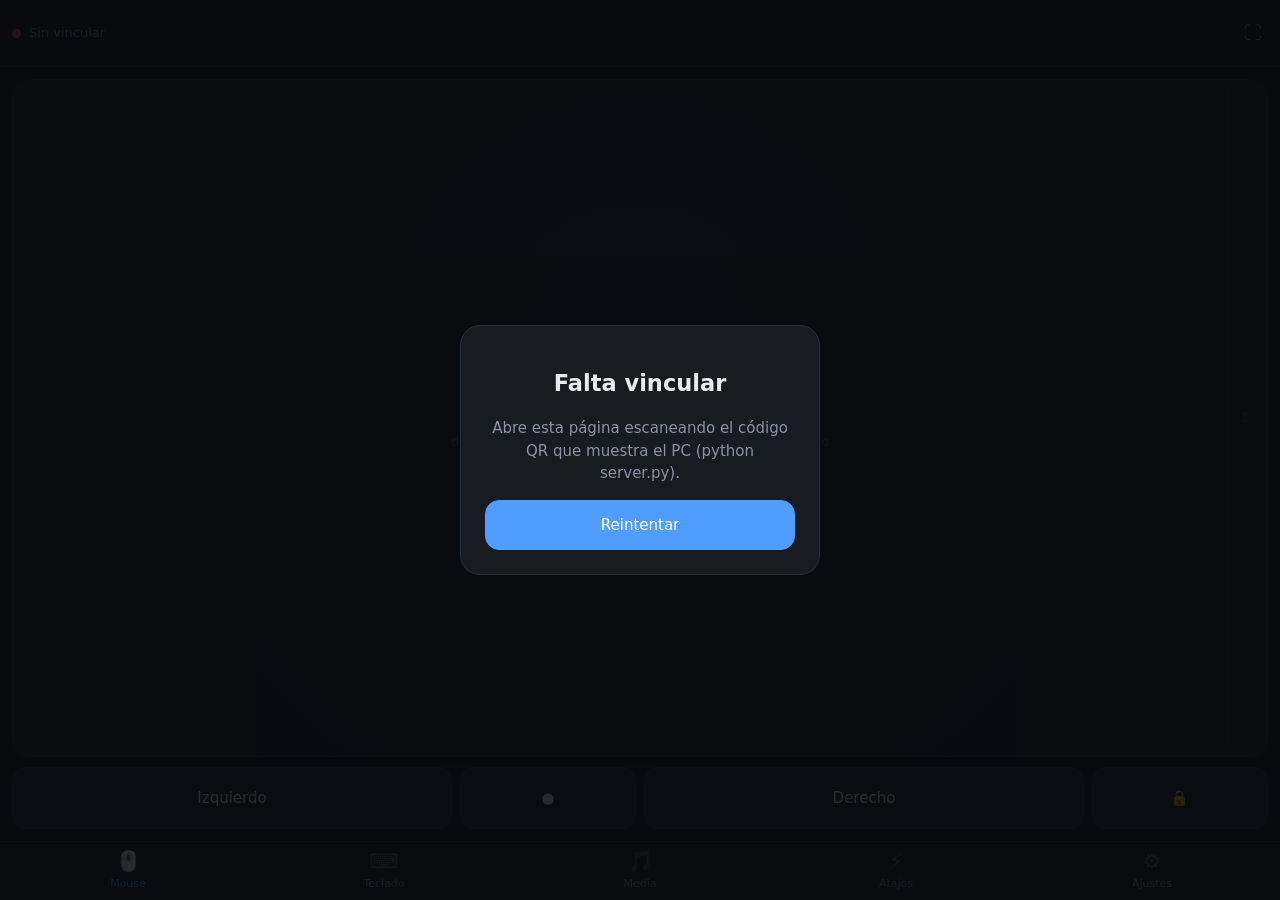
==== web/index.html @ 7c21af94 "v1.0: control remoto desde el navegador del celular Servidor Python sin dependencias (WebSocket prop" ====
<!doctype html>
<html lang="es">
<head>
<meta charset="utf-8">
<meta name="viewport" content="width=device-width,initial-scale=1,maximum-scale=1,user-scalable=no,viewport-fit=cover,interactive-widget=resizes-content">
<meta name="theme-color" content="#0f1115">
<meta name="mobile-web-app-capable" content="yes">
<title>Control PC</title>
<link rel="manifest" href="manifest.webmanifest">
<link rel="icon" href="icon.svg" type="image/svg+xml">
<link rel="stylesheet" href="style.css">
</head>
<body>

<header class="top">
  <span id="dot" class="dot"></span>
  <span id="status">Conectando…</span>
  <span id="pcname" class="pcname"></span>
  <span id="latency" class="latency"></span>
  <button id="fullscreen" class="icon-btn" aria-label="Pantalla completa">⛶</button>
</header>

<main>
  <!-- ============================ MOUSE ============================ -->
  <section id="tab-mouse" class="panel active">
    <div id="pad" class="pad">
      <div class="pad-hint">
        1 dedo: mover · toque: clic<br>
        2 dedos: scroll · toque con 2: clic derecho<br>
        doble toque y arrastrar: arrastrar · mantener: clic derecho
      </div>
      <div id="strip" class="strip"><span>⇕</span></div>
    </div>
    <div class="mbtns">
      <button data-hold="l">Izquierdo</button>
      <button data-hold="m" class="narrow">●</button>
      <button data-hold="r">Derecho</button>
      <button id="draglock" class="narrow" title="Mantener clic izquierdo">🔒</button>
    </div>
  </section>

  <!-- ============================ TECLADO ============================ -->
  <section id="tab-keys" class="panel scroll">
    <label class="lbl" for="live">Escribe aquí (se envía al instante)</label>
    <input id="live" class="live" type="text" autocomplete="off" autocorrect="off" autocapitalize="off" spellcheck="false" placeholder="Toca para abrir el teclado…">

    <div class="mods">
      <button class="mod" data-mod="ctrl">Ctrl</button>
      <button class="mod" data-mod="alt">Alt</button>
      <button class="mod" data-mod="shift">Shift</button>
      <button class="mod" data-mod="win">Win</button>
    </div>

    <div class="grid g5">
      <button data-key="esc">Esc</button>
      <button data-key="tab">Tab</button>
      <button data-key="backspace" data-repeat>⌫</button>
      <button data-key="delete" data-repeat>Supr</button>
      <button data-key="enter">⏎</button>
    </div>
    <div class="arrows">
      <button data-key="home">Inicio</button>
      <button data-key="up" data-repeat>▲</button>
      <button data-key="end">Fin</button>
      <button data-key="pageup">RePág</button>
      <button data-key="left" data-repeat>◀</button>
      <button data-key="down" data-repeat>▼</button>
      <button data-key="right" data-repeat>▶</button>
      <button data-key="pagedown">AvPág</button>
    </div>
    <div class="grid g2">
      <button data-key="space" class="wide">Espacio</button>
      <button data-key="menu">Menú ≡</button>
    </div>

    <details class="box">
      <summary>Teclas F1 – F12</summary>
      <div class="grid g6" id="fkeys"></div>
    </details>

    <details class="box">
      <summary>Enviar texto largo / pegar</summary>
      <textarea id="bulk" rows="4" placeholder="Escribe o pega un texto, enlace, etc."></textarea>
      <div class="grid g2">
        <button id="bulk-send" class="primary">Enviar al PC</button>
        <button id="bulk-send-enter">Enviar + Enter</button>
      </div>
    </details>
  </section>

  <!-- ============================ MEDIA ============================ -->
  <section id="tab-media" class="panel scroll">
    <div class="media-main">
      <button data-key="prev" class="round">⏮</button>
      <button data-key="playpause" class="round big">⏯</button>
      <button data-key="next" class="round">⏭</button>
    </div>
    <div class="grid g3 vol">
      <button data-key="voldown" data-repeat data-norepeatmods>🔉 −</button>
      <button data-key="volmute">🔇</button>
      <button data-key="volup" data-repeat data-norepeatmods>🔊 +</button>
    </div>
    <div class="grid g3">
      <button data-key="left" data-repeat>⏪ −5s</button>
      <button data-key="stop">⏹ Stop</button>
      <button data-key="right" data-repeat>+5s ⏩</button>
    </div>
    <div class="grid g3">
      <button data-key="space">␣ Pausa (web)</button>
      <button data-key="f">⛶ F</button>
      <button data-key="f11">F11</button>
    </div>
    <p class="note">⏮ ⏯ ⏭ funcionan con Spotify, YouTube, VLC, etc. Los botones de ±5s y “Pausa (web)” envían ←/→/Espacio a la ventana activa.</p>
  </section>

  <!-- ============================ ATAJOS ============================ -->
  <section id="tab-more" class="panel scroll">
    <h3>Ventanas</h3>
    <div class="grid g3">
      <button id="alttab-back">⇤ Ant.</button>
      <button id="alttab" class="primary">Alt+Tab</button>
      <button data-combo="win+tab">Vista tareas</button>
      <button data-combo="win+d">Escritorio</button>
      <button data-combo="win+e">Explorador</button>
      <button data-combo="alt+f4" data-confirm="¿Cerrar la ventana activa (Alt+F4)?">Cerrar ✕</button>
    </div>

    <h3>Edición</h3>
    <div class="grid g3">
      <button data-combo="ctrl+c">Copiar</button>
      <button data-combo="ctrl+v">Pegar</button>
      <button data-combo="ctrl+x">Cortar</button>
      <button data-combo="ctrl+z">Deshacer</button>
      <button data-combo="ctrl+y">Rehacer</button>
      <button data-combo="ctrl+a">Selec. todo</button>
      <button data-combo="ctrl+s">Guardar</button>
      <button data-combo="ctrl+f">Buscar</button>
      <button data-combo="win+shift+s">Captura</button>
    </div>

    <h3>Navegador</h3>
    <div class="grid g3">
      <button data-combo="alt+left">← Atrás</button>
      <button data-combo="ctrl+t">Nueva pestaña</button>
      <button data-combo="alt+right">Adelante →</button>
      <button data-combo="ctrl+shift+tab">Pestaña ant.</button>
      <button data-combo="ctrl+w">Cerrar pestaña</button>
      <button data-combo="ctrl+tab">Pestaña sig.</button>
      <button data-combo="ctrl+-" data-repeat>Zoom −</button>
      <button data-combo="ctrl+0">Zoom 100%</button>
      <button data-combo="ctrl+=" data-repeat>Zoom +</button>
    </div>

    <h3>Presentación</h3>
    <div class="grid g2 present">
      <button data-key="left" class="tall">◀ Anterior</button>
      <button data-key="right" class="tall primary">Siguiente ▶</button>
    </div>
    <div class="grid g3">
      <button data-key="f5">Iniciar F5</button>
      <button data-key="b">Pantalla negra</button>
      <button data-key="esc">Salir Esc</button>
    </div>

    <h3>Sistema</h3>
    <div class="grid g3">
      <button data-combo="ctrl+shift+esc">Adm. tareas</button>
      <button data-combo="win">Inicio ⊞</button>
      <button data-combo="win+i">Configuración</button>
      <button data-sys="monitor">Apagar pantalla</button>
      <button data-sys="lock" data-confirm="¿Bloquear el PC?">Bloquear 🔒</button>
      <button data-sys="sleep" data-confirm="¿Suspender el PC? Se cortará la conexión." class="danger">Suspender</button>
    </div>
  </section>

  <!-- ============================ AJUSTES ============================ -->
  <section id="tab-settings" class="panel scroll">
    <h3>Puntero</h3>
    <div class="setting">
      <div class="row"><span>Sensibilidad</span><b id="v-sens"></b></div>
      <input type="range" id="s-sens" min="0.3" max="6" step="0.1">
      <p class="help" id="h-sens"></p>
    </div>
    <div class="setting">
      <div class="row"><span>Aceleración</span><b id="v-accel"></b></div>
      <input type="range" id="s-accel" min="0" max="2" step="0.05">
      <p class="help">Movimientos rápidos llegan más lejos; los lentos son precisos. 0 = lineal.</p>
    </div>
    <div class="setting">
      <div class="row"><span>Sensibilidad de scroll</span><b id="v-scroll"></b></div>
      <input type="range" id="s-scroll" min="0.2" max="5" step="0.1">
    </div>
    <h3>Gestos</h3>
    <label class="toggle"><span>Tocar para hacer clic</span><input type="checkbox" id="s-tap"></label>
    <label class="toggle"><span>Mantener presionado = clic derecho</span><input type="checkbox" id="s-longpress"></label>
    <label class="toggle"><span>Scroll natural (como en el celular)</span><input type="checkbox" id="s-natural"></label>
    <label class="toggle"><span>Barra de scroll en el borde derecho</span><input type="checkbox" id="s-strip"></label>
    <label class="toggle"><span>Vibración al tocar</span><input type="checkbox" id="s-haptic"></label>

    <div class="grid g2" style="margin-top:16px">
      <button id="reset">Restablecer ajustes</button>
      <button id="unpair" class="danger">Desvincular</button>
    </div>
    <p class="note" id="info"></p>
  </section>
</main>

<nav class="tabs">
  <button data-tab="mouse" class="active"><i>🖱️</i>Mouse</button>
  <button data-tab="keys"><i>⌨️</i>Teclado</button>
  <button data-tab="media"><i>🎵</i>Media</button>
  <button data-tab="more"><i>⚡</i>Atajos</button>
  <button data-tab="settings"><i>⚙️</i>Ajustes</button>
</nav>

<div id="overlay" class="overlay hidden">
  <div class="overlay-card">
    <h2 id="ov-title">Sin conexión</h2>
    <p id="ov-text"></p>
    <button id="ov-retry" class="primary">Reintentar</button>
  </div>
</div>

<script src="app.js"></script>
</body>
</html>
---- web/style.css ----
:root {
  color-scheme: dark;
  --bg: #0f1115;
  --surface: #181b22;
  --surface2: #20242d;
  --border: #2a2f3a;
  --text: #e8eaf0;
  --muted: #8a92a5;
  --accent: #4f9dff;
  --accent-press: #2f7de0;
  --ok: #3ccf7a;
  --warn: #f0b429;
  --bad: #ef5350;
  --radius: 14px;
}
* { box-sizing: border-box; -webkit-tap-highlight-color: transparent; }
html, body { height: 100%; margin: 0; }
body {
  background: var(--bg);
  color: var(--text);
  font: 15px/1.35 system-ui, -apple-system, "Segoe UI", Roboto, sans-serif;
  display: flex; flex-direction: column;
  height: 100dvh;
  overflow: hidden;
  user-select: none; -webkit-user-select: none;
  overscroll-behavior: none;
}

/* ---------- barra superior ---------- */
.top {
  display: flex; align-items: center; gap: 8px;
  padding: calc(env(safe-area-inset-top) + 8px) 12px 8px;
  font-size: 13px; color: var(--muted);
  border-bottom: 1px solid var(--border);
}
.dot { width: 9px; height: 9px; border-radius: 50%; background: var(--warn); flex: none; }
.dot.ok { background: var(--ok); }
.dot.bad { background: var(--bad); }
.pcname { color: var(--text); font-weight: 600; overflow: hidden; text-overflow: ellipsis; white-space: nowrap; }
.latency { margin-left: auto; font-variant-numeric: tabular-nums; }
.icon-btn { background: none; border: 0; color: var(--muted); font-size: 18px; padding: 2px 6px; }

/* ---------- paneles ---------- */
main { flex: 1; min-height: 0; position: relative; }
.panel { display: none; position: absolute; inset: 0; padding: 12px; }
.panel.active { display: flex; flex-direction: column; gap: 10px; }
.panel.scroll { overflow-y: auto; -webkit-overflow-scrolling: touch; }
.panel.scroll.active { display: block; }
.panel.scroll > * + * { margin-top: 10px; }
h3 { margin: 18px 0 8px; font-size: 13px; text-transform: uppercase; letter-spacing: .06em; color: var(--muted); }
.panel.scroll > h3:first-child { margin-top: 4px; }

/* ---------- botones ---------- */
button {
  font: inherit; color: var(--text);
  background: var(--surface2);
  border: 1px solid var(--border);
  border-radius: var(--radius);
  padding: 14px 6px;
  min-height: 50px;
  touch-action: manipulation;
  transition: transform .05s, background .1s;
}
button:active, button.pressed { background: var(--border); transform: scale(.97); }
button.primary { background: var(--accent); border-color: var(--accent); color: #fff; }
button.primary:active { background: var(--accent-press); }
button.danger { color: var(--bad); }
button.on { background: var(--accent); border-color: var(--accent); color: #fff; }

.grid { display: grid; gap: 8px; }
.g2 { grid-template-columns: repeat(2, 1fr); }
.g3 { grid-template-columns: repeat(3, 1fr); }
.g5 { grid-template-columns: repeat(5, 1fr); }
.g6 { grid-template-columns: repeat(6, 1fr); }
.g6 button { padding: 10px 2px; min-height: 44px; font-size: 13px; }

/* ---------- touchpad ---------- */
.pad {
  flex: 1; position: relative;
  background: radial-gradient(circle at 50% 40%, #1c2029, #15181e);
  border: 1px solid var(--border);
  border-radius: 20px;
  touch-action: none;
  overflow: hidden;
}
.pad.touching { border-color: #3a4252; }
.pad-hint {
  position: absolute; inset: 0; display: grid; place-items: center; text-align: center;
  color: #4a5162; font-size: 13px; line-height: 1.8; pointer-events: none; padding: 0 40px;
}
.strip {
  position: absolute; top: 10px; bottom: 10px; right: 6px; width: 34px;
  border-left: 1px dashed #333a48;
  display: grid; place-items: center; color: #4a5162; pointer-events: none;
}
.strip.hidden { display: none; }
.mbtns { display: grid; grid-template-columns: 2fr .8fr 2fr .8fr; gap: 8px; }
.mbtns button { min-height: 62px; }

/* ---------- teclado ---------- */
.lbl { display: block; font-size: 13px; color: var(--muted); margin-bottom: 6px; }
.live, textarea {
  width: 100%; font: inherit; font-size: 17px; color: var(--text);
  background: var(--surface); border: 1px solid var(--border); border-radius: var(--radius);
  padding: 14px; outline: none; user-select: text; -webkit-user-select: text;
}
.live:focus, textarea:focus { border-color: var(--accent); }
textarea { resize: vertical; margin-bottom: 8px; }
.mods { display: grid; grid-template-columns: repeat(4, 1fr); gap: 8px; }
.arrows { display: grid; grid-template-columns: repeat(4, 1fr); gap: 8px; }
.box { background: var(--surface); border: 1px solid var(--border); border-radius: var(--radius); padding: 12px; }
.box summary { color: var(--muted); padding: 4px 0; }
.box[open] summary { margin-bottom: 10px; }

/* ---------- media ---------- */
.media-main { display: flex; justify-content: center; align-items: center; gap: 18px; padding: 18px 0 10px; }
.round { width: 78px; height: 78px; border-radius: 50%; font-size: 28px; padding: 0; }
.round.big { width: 108px; height: 108px; font-size: 40px; background: var(--accent); border-color: var(--accent); }
.vol button { min-height: 64px; font-size: 18px; }
.present .tall { min-height: 110px; font-size: 18px; }
.note { color: var(--muted); font-size: 12.5px; line-height: 1.5; }

/* ---------- ajustes ---------- */
.setting { background: var(--surface); border: 1px solid var(--border); border-radius: var(--radius); padding: 12px 14px; }
.setting .row { display: flex; justify-content: space-between; margin-bottom: 8px; }
.setting b { color: var(--accent); font-variant-numeric: tabular-nums; }
.help { margin: 6px 0 0; font-size: 12.5px; color: var(--muted); }
input[type=range] { width: 100%; accent-color: var(--accent); height: 28px; }
.toggle {
  display: flex; justify-content: space-between; align-items: center; gap: 12px;
  background: var(--surface); border: 1px solid var(--border); border-radius: var(--radius);
  padding: 14px; margin-top: 8px;
}
.toggle input { width: 22px; height: 22px; accent-color: var(--accent); flex: none; }

/* ---------- navegación ---------- */
.tabs {
  display: grid; grid-template-columns: repeat(5, 1fr);
  border-top: 1px solid var(--border); background: var(--surface);
  padding-bottom: env(safe-area-inset-bottom);
}
.tabs button {
  background: none; border: 0; border-radius: 0; min-height: 58px; padding: 6px 0;
  display: flex; flex-direction: column; align-items: center; gap: 2px;
  font-size: 11px; color: var(--muted);
}
.tabs button i { font-style: normal; font-size: 20px; filter: grayscale(1) opacity(.6); }
.tabs button.active { color: var(--accent); }
.tabs button.active i { filter: none; }
.tabs button:active { transform: none; }

/* ---------- overlay ---------- */
.overlay { position: fixed; inset: 0; background: rgba(8, 9, 12, .85); display: grid; place-items: center; z-index: 10; padding: 24px; }
.overlay.hidden { display: none; }
.overlay-card { background: var(--surface); border: 1px solid var(--border); border-radius: 20px; padding: 24px; max-width: 360px; text-align: center; }
.overlay-card p { color: var(--muted); line-height: 1.5; }
.overlay-card button { width: 100%; }
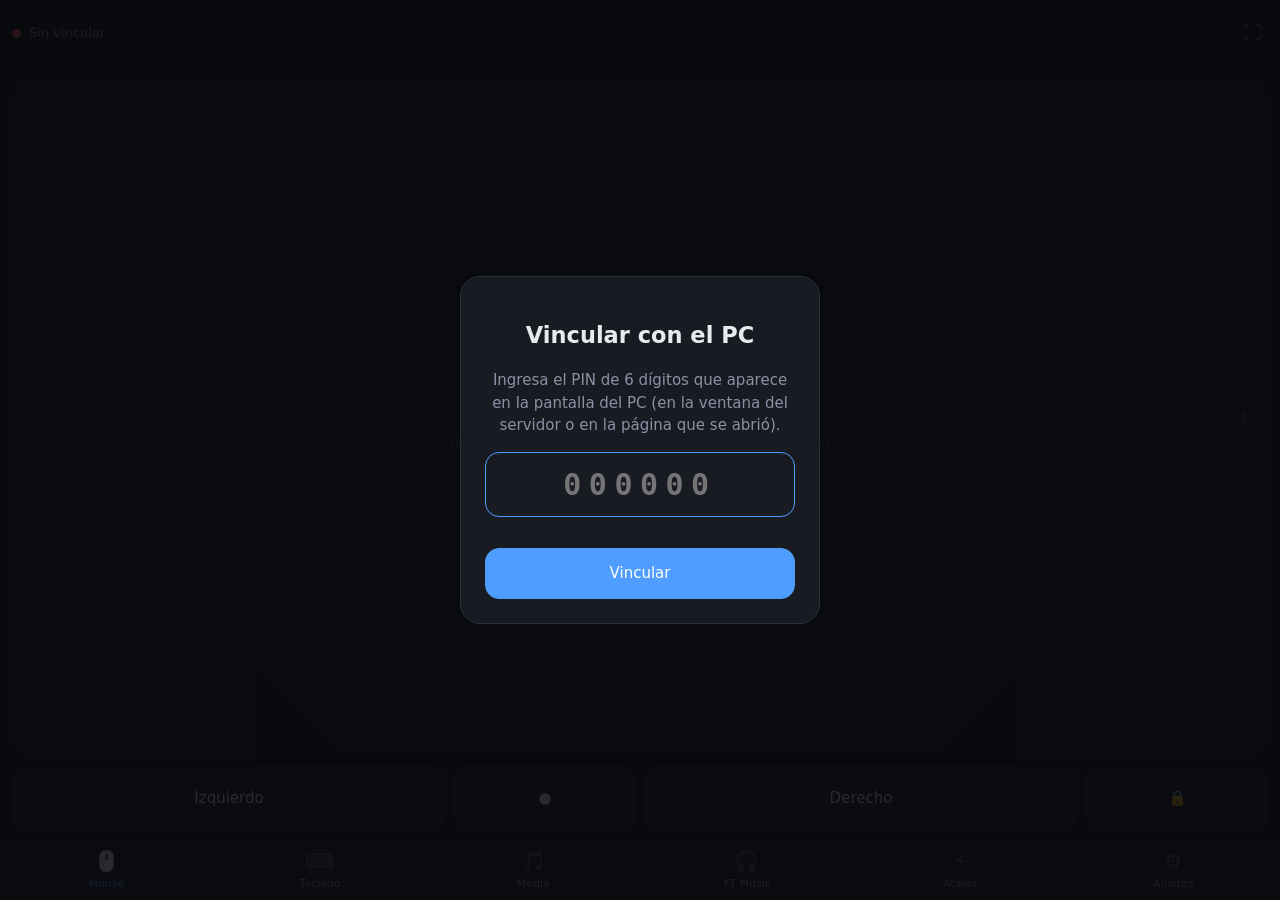
==== commit 83bc97f7: "v2.0: app Android, PIN de vinculación y YouTube Music App Android (WebView nativo) con botones de vo" ====
--- a/web/index.html
+++ b/web/index.html
@@ -36,6 +36,7 @@
       <button data-hold="m" class="narrow">●</button>
       <button data-hold="r">Derecho</button>
       <button id="draglock" class="narrow" title="Mantener clic izquierdo">🔒</button>
+      <button id="gyro" class="narrow" title="Mantén presionado y mueve el celular" hidden>🎯</button>
     </div>
   </section>
 
@@ -82,9 +83,18 @@
       <summary>Enviar texto largo / pegar</summary>
       <textarea id="bulk" rows="4" placeholder="Escribe o pega un texto, enlace, etc."></textarea>
       <div class="grid g2">
-        <button id="bulk-send" class="primary">Enviar al PC</button>
-        <button id="bulk-send-enter">Enviar + Enter</button>
-      </div>
+        <button id="bulk-send" class="primary">Escribir en el PC</button>
+        <button id="bulk-send-enter">Escribir + Enter</button>
+      </div>
+    </details>
+
+    <details class="box">
+      <summary>Portapapeles compartido</summary>
+      <div class="grid g2">
+        <button id="clip-to-pc">📋 Celular → PC</button>
+        <button id="clip-from-pc">📥 PC → Celular</button>
+      </div>
+      <p class="note" id="clip-note">Copia algo en un lado y pégalo en el otro (Ctrl+V en el PC).</p>
     </details>
   </section>
 
@@ -111,6 +121,56 @@
       <button data-key="f11">F11</button>
     </div>
     <p class="note">⏮ ⏯ ⏭ funcionan con Spotify, YouTube, VLC, etc. Los botones de ±5s y “Pausa (web)” envían ←/→/Espacio a la ventana activa.</p>
+  </section>
+
+  <!-- ============================ YOUTUBE MUSIC ============================ -->
+  <section id="tab-music" class="panel scroll">
+    <div id="ytm-noext" class="box ytm-msg" hidden>
+      <b>Falta la extensión en el PC</b>
+      <p>Para controlar YouTube Music instala la extensión <b>Control PC - YouTube Music</b> en Chrome o Edge del PC (carpeta <code>extension</code>, ver LEEME.md) y abre music.youtube.com.</p>
+    </div>
+    <div id="ytm-notab" class="box ytm-msg" hidden>
+      <b>YouTube Music no está abierto en el PC</b>
+      <button id="ytm-open" class="primary" style="width:100%;margin-top:10px">Abrir YouTube Music en el PC</button>
+    </div>
+
+    <div id="ytm-player" class="ytm-player" hidden>
+      <div class="ytm-top">
+        <img id="ytm-art" class="ytm-art" alt="" referrerpolicy="no-referrer">
+        <div class="ytm-meta">
+          <div id="ytm-title" class="ytm-title">Nada sonando</div>
+          <div id="ytm-artist" class="ytm-artist">Busca una canción abajo</div>
+        </div>
+      </div>
+      <input type="range" id="ytm-seek" min="0" max="100" step="1" value="0" aria-label="Progreso">
+      <div class="ytm-times"><span id="ytm-cur">0:00</span><span id="ytm-dur">0:00</span></div>
+      <div class="ytm-ctrls">
+        <button data-ytm="shuffle" class="ytm-sm" aria-label="Aleatorio">🔀</button>
+        <button data-ytm="prev" class="round" aria-label="Anterior">⏮</button>
+        <button data-ytm="playpause" id="ytm-pp" class="round big" aria-label="Reproducir o pausar">▶</button>
+        <button data-ytm="next" class="round" aria-label="Siguiente">⏭</button>
+        <button data-ytm="repeat" id="ytm-repeat" class="ytm-sm" aria-label="Repetir">🔁</button>
+      </div>
+      <div class="ytm-row2">
+        <button data-ytm="dislike" id="ytm-dislike" class="ytm-sm" aria-label="No me gusta">👎</button>
+        <span class="ytm-volicon">🔈</span>
+        <input type="range" id="ytm-vol" min="0" max="100" step="1" aria-label="Volumen de YouTube Music">
+        <button data-ytm="like" id="ytm-like" class="ytm-sm" aria-label="Me gusta">👍</button>
+      </div>
+    </div>
+
+    <form id="ytm-search-form" class="ytm-search">
+      <input id="ytm-q" type="search" placeholder="Buscar canciones, artistas…" enterkeyhint="search" autocomplete="off">
+      <button class="primary" type="submit">Buscar</button>
+    </form>
+    <p id="ytm-note" class="note"></p>
+    <div id="ytm-results" class="ytm-list"></div>
+
+    <details class="box" id="ytm-queue-box">
+      <summary>Cola de reproducción</summary>
+      <button id="ytm-queue-refresh" style="width:100%;min-height:40px;padding:8px">Actualizar</button>
+      <div id="ytm-queue" class="ytm-list"></div>
+    </details>
   </section>
 
   <!-- ============================ ATAJOS ============================ -->
@@ -187,6 +247,16 @@
       <p class="help">Movimientos rápidos llegan más lejos; los lentos son precisos. 0 = lineal.</p>
     </div>
     <div class="setting">
+      <div class="row"><span>Suavizado del movimiento</span></div>
+      <select id="s-smooth">
+        <option value="0">Desactivado (respuesta directa)</option>
+        <option value="8">Bajo (~8 ms)</option>
+        <option value="16">Medio (~16 ms, recomendado)</option>
+        <option value="28">Alto (~28 ms, para Wi-Fi inestable)</option>
+      </select>
+      <p class="help">Reparte el movimiento en pasos pequeños en el PC para que el cursor se deslice sin saltos aunque el Wi-Fi entregue los datos a tirones.</p>
+    </div>
+    <div class="setting">
       <div class="row"><span>Sensibilidad de scroll</span><b id="v-scroll"></b></div>
       <input type="range" id="s-scroll" min="0.2" max="5" step="0.1">
     </div>
@@ -197,6 +267,28 @@
     <label class="toggle"><span>Barra de scroll en el borde derecho</span><input type="checkbox" id="s-strip"></label>
     <label class="toggle"><span>Vibración al tocar</span><input type="checkbox" id="s-haptic"></label>
 
+    <div id="native-settings" hidden>
+      <h3>App Android</h3>
+      <div class="setting">
+        <div class="row"><span>Botones de volumen del celular</span></div>
+        <select id="s-hwvol">
+          <option value="volume">Subir / bajar volumen del PC</option>
+          <option value="media">Canción siguiente / anterior</option>
+          <option value="slides">Diapositiva siguiente / anterior</option>
+          <option value="ytmvol">Volumen de YouTube Music</option>
+          <option value="scroll">Desplazar (scroll) arriba / abajo</option>
+          <option value="off">Desactivado (volumen del celular)</option>
+        </select>
+      </div>
+      <label class="toggle"><span>Mantener la pantalla encendida</span><input type="checkbox" id="s-awake"></label>
+      <div class="setting" id="gyro-setting">
+        <div class="row"><span>Sensibilidad del giroscopio 🎯</span><b id="v-gyro"></b></div>
+        <input type="range" id="s-gyro" min="0.2" max="4" step="0.1">
+        <p class="help">Mantén presionado 🎯 en la pestaña Mouse y apunta con el celular como un puntero láser.</p>
+      </div>
+      <button id="to-launcher" style="width:100%;margin-top:8px">Cambiar de PC</button>
+    </div>
+
     <div class="grid g2" style="margin-top:16px">
       <button id="reset">Restablecer ajustes</button>
       <button id="unpair" class="danger">Desvincular</button>
@@ -209,6 +301,7 @@
   <button data-tab="mouse" class="active"><i>🖱️</i>Mouse</button>
   <button data-tab="keys"><i>⌨️</i>Teclado</button>
   <button data-tab="media"><i>🎵</i>Media</button>
+  <button data-tab="music"><i>🎧</i>YT Music</button>
   <button data-tab="more"><i>⚡</i>Atajos</button>
   <button data-tab="settings"><i>⚙️</i>Ajustes</button>
 </nav>
@@ -217,7 +310,13 @@
   <div class="overlay-card">
     <h2 id="ov-title">Sin conexión</h2>
     <p id="ov-text"></p>
+    <div id="ov-pin" hidden>
+      <input id="pin" class="live pin-input" inputmode="numeric" maxlength="7" autocomplete="one-time-code" placeholder="000000">
+      <p id="pin-error" class="pin-error"></p>
+      <button id="pin-go" class="primary">Vincular</button>
+    </div>
     <button id="ov-retry" class="primary">Reintentar</button>
+    <button id="ov-home" hidden>Elegir otro PC</button>
   </div>
 </div>
 
--- a/web/style.css
+++ b/web/style.css
@@ -94,8 +94,11 @@
   display: grid; place-items: center; color: #4a5162; pointer-events: none;
 }
 .strip.hidden { display: none; }
-.mbtns { display: grid; grid-template-columns: 2fr .8fr 2fr .8fr; gap: 8px; }
-.mbtns button { min-height: 62px; }
+.mbtns { display: flex; gap: 8px; }
+.mbtns button { min-height: 62px; flex: 2 1 0; min-width: 0; }
+.mbtns button.narrow { flex: .8 1 0; }
+.mbtns button[hidden] { display: none; }
+#gyro.on { background: var(--ok); border-color: var(--ok); }
 
 /* ---------- teclado ---------- */
 .lbl { display: block; font-size: 13px; color: var(--muted); margin-bottom: 6px; }
@@ -135,7 +138,7 @@
 
 /* ---------- navegación ---------- */
 .tabs {
-  display: grid; grid-template-columns: repeat(5, 1fr);
+  display: grid; grid-template-columns: repeat(6, 1fr);
   border-top: 1px solid var(--border); background: var(--surface);
   padding-bottom: env(safe-area-inset-bottom);
 }
@@ -148,10 +151,50 @@
 .tabs button.active { color: var(--accent); }
 .tabs button.active i { filter: none; }
 .tabs button:active { transform: none; }
+
+/* ---------- YouTube Music ---------- */
+[hidden] { display: none !important; }
+.ytm-msg p { color: var(--muted); font-size: 13px; line-height: 1.5; margin: 6px 0 0; }
+.ytm-msg code { color: var(--accent); }
+.ytm-player { background: var(--surface); border: 1px solid var(--border); border-radius: 18px; padding: 14px; }
+.ytm-top { display: flex; gap: 14px; align-items: center; margin-bottom: 10px; }
+.ytm-art { width: 84px; height: 84px; border-radius: 12px; object-fit: cover; background: var(--surface2); flex: none; }
+.ytm-meta { min-width: 0; }
+.ytm-title { font-size: 17px; font-weight: 600; line-height: 1.3; display: -webkit-box; -webkit-line-clamp: 2; -webkit-box-orient: vertical; overflow: hidden; }
+.ytm-artist { color: var(--muted); font-size: 13.5px; margin-top: 4px; overflow: hidden; text-overflow: ellipsis; white-space: nowrap; }
+.ytm-times { display: flex; justify-content: space-between; font-size: 12px; color: var(--muted); font-variant-numeric: tabular-nums; margin-top: -4px; }
+.ytm-ctrls { display: flex; justify-content: center; align-items: center; gap: 10px; margin: 8px 0 4px; }
+.ytm-ctrls .round { width: 60px; height: 60px; min-height: 0; font-size: 22px; }
+.ytm-ctrls .round.big { width: 78px; height: 78px; font-size: 30px; }
+.ytm-sm { min-height: 44px; width: 48px; padding: 0; font-size: 18px; background: none; border-color: transparent; opacity: .55; }
+.ytm-sm.on { opacity: 1; background: #1d2a3d; border-color: #2d4466; color: var(--text); }
+.ytm-row2 { display: flex; align-items: center; gap: 8px; }
+.ytm-row2 input[type=range] { flex: 1; }
+.ytm-volicon { font-size: 15px; opacity: .7; }
+.ytm-search { display: flex; gap: 8px; }
+.ytm-search input { flex: 1; min-width: 0; font: inherit; font-size: 16px; color: var(--text); background: var(--surface); border: 1px solid var(--border); border-radius: var(--radius); padding: 12px; outline: none; user-select: text; }
+.ytm-search input:focus { border-color: var(--accent); }
+.ytm-search button { padding: 0 16px; }
+.ytm-list { display: flex; flex-direction: column; gap: 2px; }
+.ytm-item { display: flex; align-items: center; gap: 12px; padding: 8px; border-radius: 12px; }
+.ytm-item:active { background: var(--surface2); }
+.ytm-item.now { background: #1d2a3d; }
+.ytm-item img { width: 48px; height: 48px; border-radius: 8px; object-fit: cover; background: var(--surface2); flex: none; }
+.ytm-item .t { font-weight: 600; overflow: hidden; text-overflow: ellipsis; white-space: nowrap; }
+.ytm-item .s { color: var(--muted); font-size: 12.5px; overflow: hidden; text-overflow: ellipsis; white-space: nowrap; }
+.ytm-item > div { min-width: 0; flex: 1; }
+.ytm-badge { font-size: 10.5px; color: var(--accent); text-transform: uppercase; letter-spacing: .05em; }
 
 /* ---------- overlay ---------- */
 .overlay { position: fixed; inset: 0; background: rgba(8, 9, 12, .85); display: grid; place-items: center; z-index: 10; padding: 24px; }
 .overlay.hidden { display: none; }
 .overlay-card { background: var(--surface); border: 1px solid var(--border); border-radius: 20px; padding: 24px; max-width: 360px; text-align: center; }
 .overlay-card p { color: var(--muted); line-height: 1.5; }
-.overlay-card button { width: 100%; }
+.overlay-card button { width: 100%; margin-top: 8px; }
+.overlay-card button[hidden], .overlay-card [hidden] { display: none; }
+.pin-input { text-align: center; font: 700 30px/1 ui-monospace, monospace; letter-spacing: .25em; }
+.pin-error { color: var(--bad); min-height: 1.2em; margin: 8px 0 0; font-size: 13px; }
+select {
+  width: 100%; font: inherit; color: var(--text); background: var(--surface2);
+  border: 1px solid var(--border); border-radius: 10px; padding: 12px;
+}
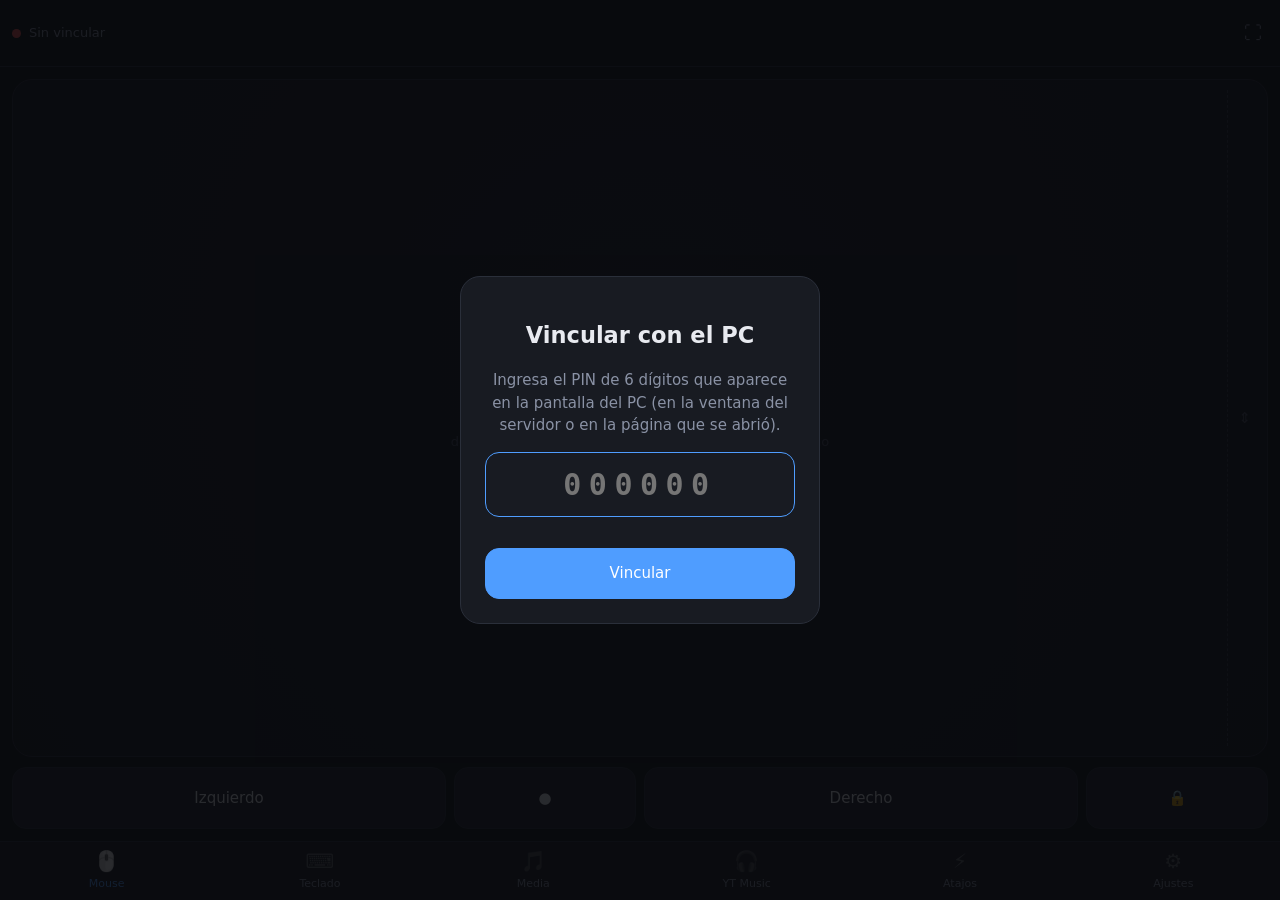
==== commit 0020e094: "v2.2: listas de reproducción de YouTube Music Listas de tu biblioteca: reproducir, ver canciones (ca" ====
--- a/web/index.html
+++ b/web/index.html
@@ -126,12 +126,13 @@
   <!-- ============================ YOUTUBE MUSIC ============================ -->
   <section id="tab-music" class="panel scroll">
     <div id="ytm-noext" class="box ytm-msg" hidden>
-      <b>Falta la extensión en el PC</b>
-      <p>Para controlar YouTube Music instala la extensión <b>Control PC - YouTube Music</b> en Chrome o Edge del PC (carpeta <code>extension</code>, ver LEEME.md) y abre music.youtube.com.</p>
+      <b>YouTube Music no está abierto en el PC</b>
+      <button class="primary ytm-open" style="width:100%;margin-top:10px">Abrir YouTube Music en el PC</button>
+      <p>Se abre en el navegador predeterminado del PC. Si ya está abierto y sigue este aviso, falta instalar la extensión <b>Control PC - YouTube Music</b> en ese navegador (ver LEEME.md).</p>
     </div>
     <div id="ytm-notab" class="box ytm-msg" hidden>
       <b>YouTube Music no está abierto en el PC</b>
-      <button id="ytm-open" class="primary" style="width:100%;margin-top:10px">Abrir YouTube Music en el PC</button>
+      <button class="primary ytm-open" style="width:100%;margin-top:10px">Abrir YouTube Music en el PC</button>
     </div>
 
     <div id="ytm-player" class="ytm-player" hidden>
@@ -165,6 +166,20 @@
     </form>
     <p id="ytm-note" class="note"></p>
     <div id="ytm-results" class="ytm-list"></div>
+
+    <details class="box" id="ytm-pl-box">
+      <summary>Mis listas de reproducción</summary>
+      <div class="ytm-pl-bar">
+        <button id="ytm-pl-back" hidden>‹ Mis listas</button>
+        <button id="ytm-pl-playall" class="primary" hidden>▶ Reproducir</button>
+        <button id="ytm-pl-refresh">Actualizar</button>
+      </div>
+      <div id="ytm-pl-title" class="ytm-pl-title" hidden></div>
+      <input id="ytm-pl-q" class="ytm-pl-q" type="search" placeholder="Buscar en mis listas…" enterkeyhint="search" autocomplete="off">
+      <div id="ytm-pl-status" class="ytm-pl-status" hidden></div>
+      <div id="ytm-pl" class="ytm-list"></div>
+      <button id="ytm-pl-more" class="ytm-pl-morebtn" hidden>Mostrar más</button>
+    </details>
 
     <details class="box" id="ytm-queue-box">
       <summary>Cola de reproducción</summary>
--- a/web/style.css
+++ b/web/style.css
@@ -198,3 +198,11 @@
   width: 100%; font: inherit; color: var(--text); background: var(--surface2);
   border: 1px solid var(--border); border-radius: 10px; padding: 12px;
 }
+.ytm-pl-bar { display: flex; gap: 8px; margin-bottom: 6px; }
+.ytm-pl-bar button { flex: 1; min-height: 40px; padding: 8px; white-space: nowrap; }
+.ytm-pl-title { font-weight: 600; margin: 4px 2px 6px; overflow: hidden; text-overflow: ellipsis; white-space: nowrap; }
+.ytm-more { flex: none; min-height: 40px; padding: 0 12px; font-size: 13px; color: var(--muted); background: none; }
+.ytm-pl-q { width: 100%; font: inherit; font-size: 16px; color: var(--text); background: var(--bg); border: 1px solid var(--border); border-radius: var(--radius); padding: 10px 12px; outline: none; user-select: text; margin: 2px 0 6px; }
+.ytm-pl-q:focus { border-color: var(--accent); }
+.ytm-pl-status { color: var(--muted); font-size: 12.5px; margin: 0 2px 4px; }
+.ytm-pl-morebtn { width: 100%; min-height: 40px; margin-top: 6px; padding: 8px; }
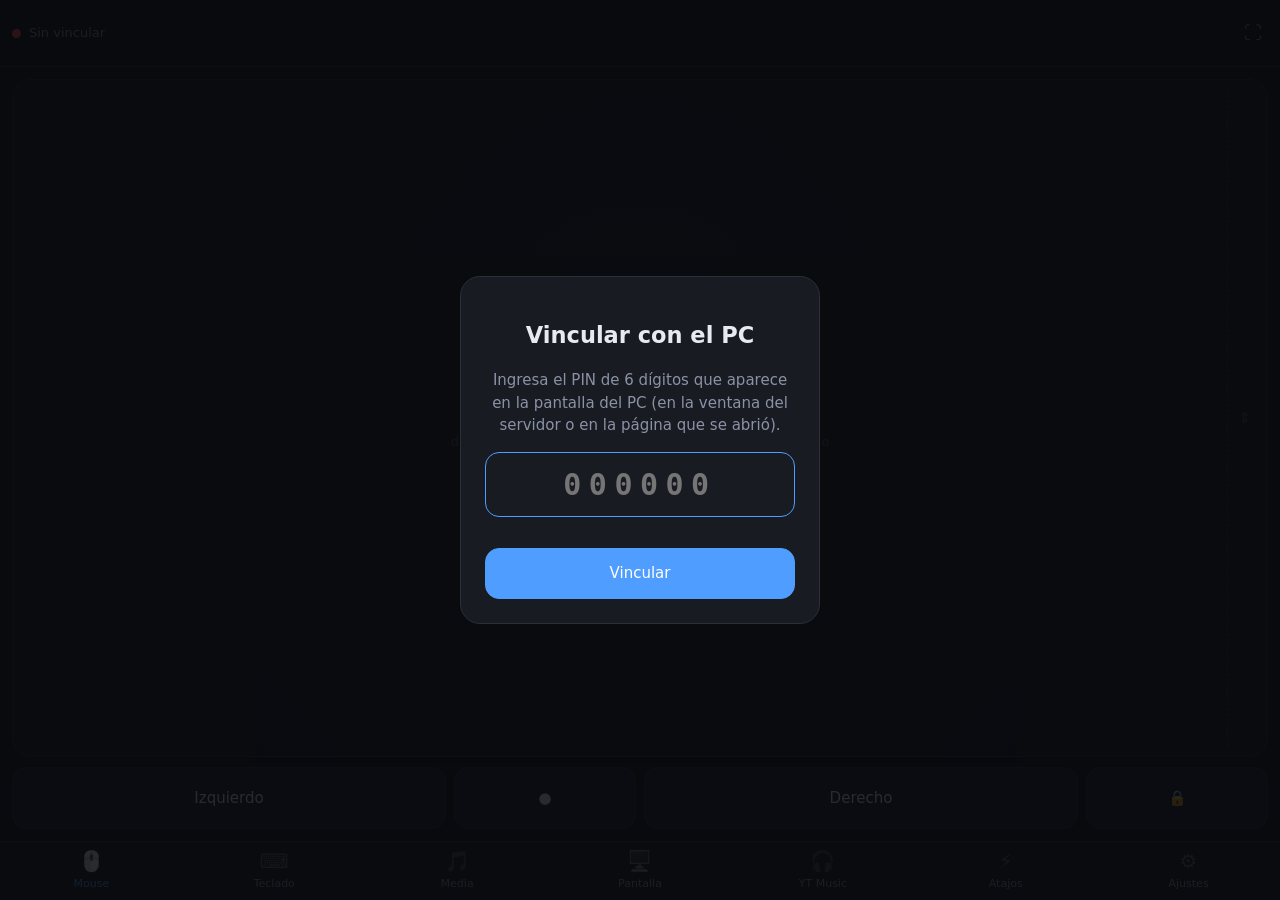
==== commit 6a8f581f: "v2.3: pantalla del PC en el celular Pestaña Pantalla: el PC abre una ventana escondida de Brave/Chro" ====
--- a/web/index.html
+++ b/web/index.html
@@ -123,6 +123,27 @@
     <p class="note">⏮ ⏯ ⏭ funcionan con Spotify, YouTube, VLC, etc. Los botones de ±5s y “Pausa (web)” envían ←/→/Espacio a la ventana activa.</p>
   </section>
 
+  <!-- ============================ PANTALLA DEL PC ============================ -->
+  <section id="tab-screen" class="panel scr-panel">
+    <div id="scr-wrap" class="scr-wrap">
+      <div id="scr-stage" class="scr-stage">
+        <img id="scr-img" alt="" draggable="false">
+        <video id="scr-video" autoplay playsinline muted hidden></video>
+      </div>
+      <div id="scr-msg" class="scr-msg">Abre esta pestaña para ver la pantalla del PC</div>
+    </div>
+    <div id="scr-keys" class="scr-keys" hidden>
+      <input id="scr-live" type="text" placeholder="Escribe aquí: va directo al PC" autocomplete="off" autocapitalize="off" spellcheck="false" enterkeyhint="send">
+    </div>
+    <div class="scr-bar">
+      <span id="scr-mode" class="scr-badge">Imágenes</span>
+      <button id="scr-fit" aria-label="Quitar el zoom">⤢</button>
+      <button data-key="esc">Esc</button>
+      <button id="scr-kbd" aria-label="Teclado">⌨️</button>
+      <button id="scr-full" class="primary" aria-label="Pantalla completa horizontal">⛶ Horizontal</button>
+    </div>
+  </section>
+
   <!-- ============================ YOUTUBE MUSIC ============================ -->
   <section id="tab-music" class="panel scroll">
     <div id="ytm-noext" class="box ytm-msg" hidden>
@@ -316,6 +337,7 @@
   <button data-tab="mouse" class="active"><i>🖱️</i>Mouse</button>
   <button data-tab="keys"><i>⌨️</i>Teclado</button>
   <button data-tab="media"><i>🎵</i>Media</button>
+  <button data-tab="screen"><i>🖥️</i>Pantalla</button>
   <button data-tab="music"><i>🎧</i>YT Music</button>
   <button data-tab="more"><i>⚡</i>Atajos</button>
   <button data-tab="settings"><i>⚙️</i>Ajustes</button>
--- a/web/style.css
+++ b/web/style.css
@@ -138,7 +138,7 @@
 
 /* ---------- navegación ---------- */
 .tabs {
-  display: grid; grid-template-columns: repeat(6, 1fr);
+  display: grid; grid-template-columns: repeat(7, 1fr);
   border-top: 1px solid var(--border); background: var(--surface);
   padding-bottom: env(safe-area-inset-bottom);
 }
@@ -206,3 +206,21 @@
 .ytm-pl-q:focus { border-color: var(--accent); }
 .ytm-pl-status { color: var(--muted); font-size: 12.5px; margin: 0 2px 4px; }
 .ytm-pl-morebtn { width: 100%; min-height: 40px; margin-top: 6px; padding: 8px; }
+/* pantalla del PC */
+.scr-panel.active { padding: 0; gap: 0; }
+.scr-wrap { flex: 1; min-height: 0; position: relative; overflow: hidden; background: #000; touch-action: none; }
+.scr-stage { position: absolute; left: 0; top: 0; transform-origin: 0 0; will-change: transform; }
+.scr-stage img, .scr-stage video { display: block; width: 100%; height: 100%; object-fit: fill; pointer-events: none; user-select: none; -webkit-user-drag: none; }
+.scr-msg { position: absolute; inset: auto 12px 12px; text-align: center; color: var(--muted); font-size: 13px; background: rgba(15,17,21,.85); border-radius: 10px; padding: 8px; }
+.scr-keys { padding: 8px 12px 0; }
+.scr-keys input { width: 100%; font: inherit; font-size: 16px; color: var(--text); background: var(--surface); border: 1px solid var(--border); border-radius: var(--radius); padding: 10px 12px; outline: none; user-select: text; }
+.scr-bar { display: flex; gap: 8px; align-items: center; padding: 8px 12px; }
+.scr-bar button { min-height: 40px; padding: 6px 12px; }
+.scr-badge { flex: 1; font-size: 12px; color: var(--muted); }
+.scr-badge.on { color: var(--ok); }
+/* pantalla del PC: modo horizontal a pantalla completa */
+body.scr-full .top, body.scr-full .tabs { display: none; }
+body.scr-full .scr-bar { position: absolute; top: 8px; right: 8px; padding: 4px; gap: 4px; background: rgba(15,17,21,.55); border-radius: 12px; opacity: .8; }
+body.scr-full .scr-bar button { min-height: 36px; padding: 4px 10px; font-size: 14px; }
+body.scr-full .scr-badge { display: none; }
+body.scr-full .scr-keys { position: absolute; left: 8px; right: 8px; bottom: 8px; padding: 0; }
